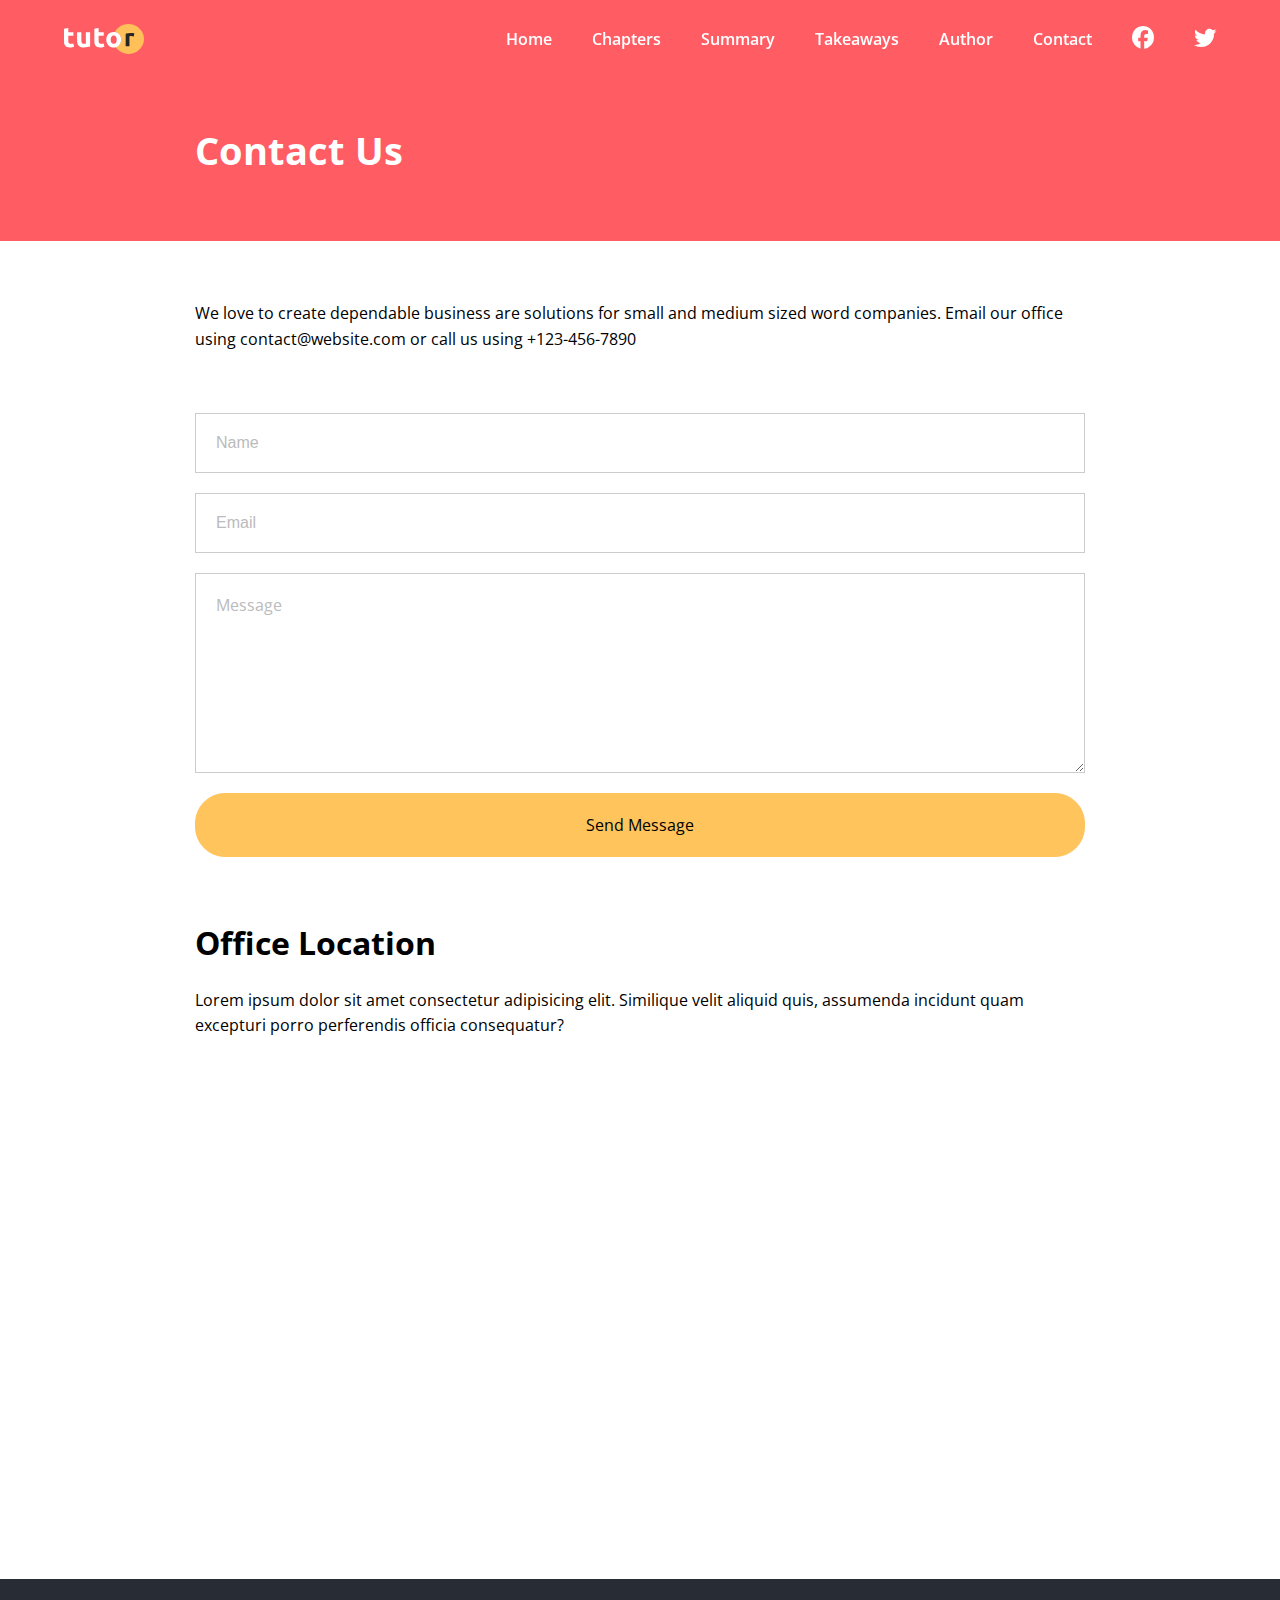
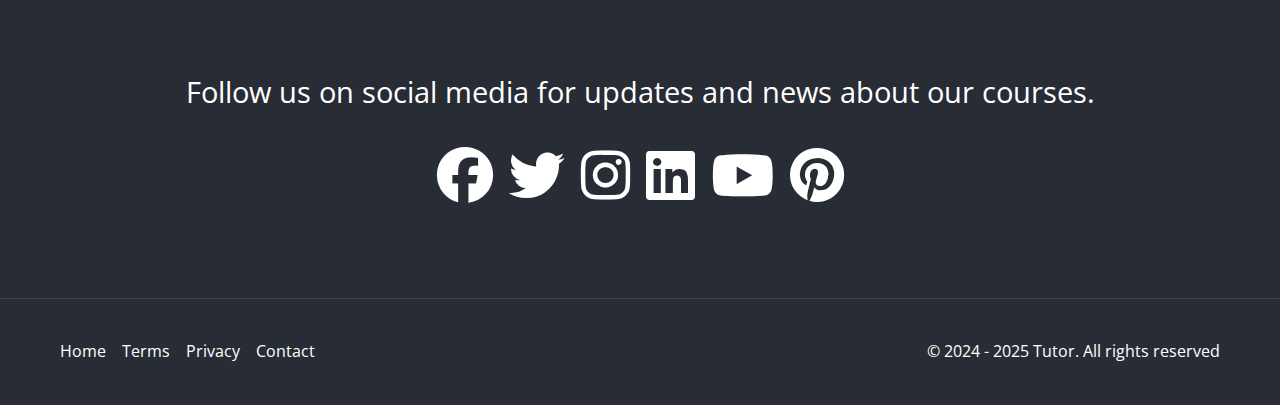
==== contact.html @ e7db67a8 "Initial commit" ====
<!DOCTYPE html>
<html lang="en">
  <head>
    <meta charset="UTF-8" />
    <meta name="viewport" content="width=device-width, initial-scale=1.0" />
    <link rel="preconnect" href="https://fonts.googleapis.com" />
    <link rel="preconnect" href="https://fonts.gstatic.com" crossorigin />
    <link
      href="https://fonts.googleapis.com/css2?family=Open+Sans:ital,wght@0,300..800;1,300..800&display=swap"
      rel="stylesheet"
    />
    <link
      rel="stylesheet"
      href="https://cdnjs.cloudflare.com/ajax/libs/font-awesome/6.7.2/css/all.min.css"
      integrity="sha512-Evv84Mr4kqVGRNSgIGL/F/aIDqQb7xQ2vcrdIwxfjThSH8CSR7PBEakCr51Ck+w+/U6swU2Im1vVX0SVk9ABhg=="
      crossorigin="anonymous"
      referrerpolicy="no-referrer"
    />
    <link rel="stylesheet" href="css/styles.css" />
    <link rel="icon" href="images/favicon.png" />
    <title>Contact</title>
  </head>
  <body>
    <header class="contact">
      <nav class="navbar">
        <a href="/" class="logo"><img src="/images/logo.svg" alt="Logo" /></a>
        <!-- Main Menu -->
        <div class="main-menu">
          <ul class="main-menu-items">
            <li><a href="/">Home</a></li>
            <li><a href="#chapters">Chapters</a></li>
            <li><a href="#summary">Summary</a></li>
            <li><a href="#takeaways">Takeaways</a></li>
            <li><a href="#author">Author</a></li>
            <li><a href="contact.html">Contact</a></li>
            <li>
              <a href="/"><i class="fa-brands fa-facebook"></i></a>
            </li>
            <li>
              <a href="/"><i class="fa-brands fa-twitter"></i></a>
            </li>
          </ul>
        </div>

        <!-- Mobile Menu -->
        <div class="mobile-menu-toggle">
          <i class="fas fa-bars fa-2x"></i>
          <div class="mobile-menu">
            <ul class="mobile-menu-items">
              <li><a href="/">Home</a></li>
              <li><a href="#chapters">Chapters</a></li>
              <li><a href="#summary">Summary</a></li>
              <li><a href="#takeaways">Takeaways</a></li>
              <li><a href="#author">Author</a></li>
              <li><a href="contact.html">Contact</a></li>
              <li>
                <a href="/"><i class="fa-brands fa-facebook"></i></a>
              </li>
              <li>
                <a href="/"><i class="fa-brands fa-twitter"></i></a>
              </li>
            </ul>
          </div>
        </div>
      </nav>
    </header>

    <main class="contact">
      <div class="contact-header"><h1 class="container">Contact Us</h1></div>
      <p class="container">
        We love to create dependable business are solutions for small and medium
        sized word companies. Email our office using contact@website.com or call
        us using +123-456-7890
      </p>
      <form class="form container">
        <input type="text" placeholder="Name" required />
        <input type="email" placeholder="Email" required />
        <textarea name="message" id="message" required>Message</textarea>
        <button class="btn btn-solid">Send Message</button>
      </form>
      <div class="location container">
        <h2>Office Location</h2>
        <p>
          Lorem ipsum dolor sit amet consectetur adipisicing elit. Similique
          velit aliquid quis, assumenda incidunt quam excepturi porro
          perferendis officia consequatur?
        </p>
        <iframe
          src="https://www.google.com/maps/embed?pb=!1m14!1m8!1m3!1d2483.0547246968645!2d-0.13990700000000003!3d51.512212000000005!3m2!1i1024!2i768!4f13.1!3m3!1m2!1s0x487604d502268421%3A0x6a7d62889992f993!2sRegent%20St.%2C%20London%2C%20UK!5e0!3m2!1sen!2sus!4v1736576848991!5m2!1sen!2sus"
          width="600"
          height="450"
          style="border: 0"
          allowfullscreen=""
          loading="lazy"
          referrerpolicy="no-referrer-when-downgrade"
        ></iframe>
      </div>

      <footer>
        <div class="footer-1">
          <p>
            Follow us on social media for updates and news about our courses.
          </p>
          <div class="brands">
            <a href="https://facebook.com"
              ><i class="fa-brands fa-facebook"></i
            ></a>
            <a href="https://twitter.com"
              ><i class="fa-brands fa-twitter"></i
            ></a>
            <a href="https://instagram.com"
              ><i class="fa-brands fa-instagram"></i
            ></a>
            <a href="https://linkedin.com"
              ><i class="fa-brands fa-linkedin"></i
            ></a>
            <a href="https://youtube.com"
              ><i class="fa-brands fa-youtube"></i
            ></a>
            <a href="https://pinterest.com"
              ><i class="fa-brands fa-pinterest"></i
            ></a>
          </div>
        </div>

        <div class="footer-2">
          <div class="left-footer">
            <ul>
              <li><a href="/">Home</a></li>
              <li><a href="/">Terms</a></li>
              <li><a href="/">Privacy</a></li>
              <li><a href="contact.html">Contact</a></li>
            </ul>
          </div>
          <div class="right-footer">
            <p>&copy 2024 - 2025 Tutor. All rights reserved</p>
          </div>
        </div>
      </footer>
    </main>

    <script src="/js/script.js"></script>
  </body>
</html>
---- css/styles.css ----
* {
  margin: 0;
  padding: 0;
  box-sizing: border-box;
}

:root {
  --primary-color: 235, 77, 85;
  --secondary-color: #ffc45c;
}

html {
  scroll-behavior: smooth;
}

body {
  font-family: "Open Sans", sans-serif;
  line-height: 1.6;
  background-color: #fff;
  scroll-behavior: smooth;
  overflow-x: hidden;
}

a {
  text-decoration: none;
  color: #fff;
}

a:hover {
  color: var(--secondary-color);
}

ul {
  list-style: none;
}

img {
  width: 100%;
}

.fa-brands {
  font-size: 1.4rem;
}

.btn {
  display: block;
  font-family: inherit;
  font-size: inherit;
  width: 200px;
  padding: 20px 30px;
  background-color: var(--secondary-color);
  border: 1px solid var(--secondary-color);
  border-radius: 30px;
  transition: 0.2s ease-in-out;

  &:hover {
    cursor: pointer;
  }
}

.btn-transparent:hover {
  background-color: transparent;
  color: #fff;
  border: 1px solid #fff;
}

.btn-solid:hover {
  background-color: #ff5c64;
  color: #fff;
}

/* Header */

.header {
  height: 1050px;
  background: url(/images/header-background.jpg) no-repeat center/cover;
  position: relative;
}

/* Navigation Bar */

.navbar {
  display: flex;
  justify-content: space-between;
  align-items: center;
  flex: 1;
  width: 100%;
  height: 80px;
  padding: 1rem 4rem;
  position: sticky;
  position: fixed;
  top: 0;
  z-index: 1000;
  transition: all 0.8s ease-in-out;
}

.navbar.transparent {
  background-color: rgba(var(--primary-color), 0.8);
  backdrop-filter: blur(10px);
}

.navbar .logo {
  width: 80px;
  height: 100%;
  margin-top: 15px;
}

/* Main Menu */

.main-menu .main-menu-items {
  display: flex;
  gap: 40px;
  font-weight: 600;
}

/* Mobile Menu */

.mobile-menu-toggle {
  display: none;
}

.fa-bars {
  color: #fff;
  font-size: 1.4rem;

  &:hover {
    cursor: pointer;
  }
}

.mobile-menu {
  position: absolute;
  top: 80px;
  left: 0;
  display: flex;
  justify-content: center;
  align-content: center;
  height: calc(100vh - 80px);
  width: 100%;
  padding: 30px 0;
  text-align: center;
  background-color: rgba(0, 0, 0, 0.8);
  transform: translateX(100%);
  transition: transform 0.3s ease;
  display: none;
}

.mobile-menu.active {
  transform: translateX(0);
}

.mobile-menu .mobile-menu-items {
  display: flex;
  flex-direction: column;
  gap: 30px;
  font-size: 1.2rem;
}

/* Hero */

.hero {
  display: grid;
  grid-template-columns: 1fr 1fr;
  gap: 10px;
  color: #fff;
  padding: 180px 0;
}

.hero-text {
  display: flex;
  flex-direction: column;
  justify-content: center;
  gap: 20px;
  padding: 70px;
  line-height: 1.2;
}

.hero-text h1 {
  font-size: 3.5rem;
  padding-right: 15px;
}

.hero-text p {
  font-size: 1.2rem;
  line-height: 1.6;
  margin-bottom: 15px;
}

.hero-image img {
  width: 110%;
  object-fit: fill;
}

.frame-decoration {
  position: absolute;
  bottom: 0;
  left: 0;
  height: 100px;
  width: 100%;
}

/* Section */

.section {
  padding: 0 70px 100px;
  margin: 0 auto;
}

.section-title {
  text-align: center;
  font-size: 2rem;
}

.section-title-border {
  width: 4rem;
  height: 4px;
  background-color: rgb(var(--primary-color));
  margin: 10px auto;
}

.section-description {
  font-size: 1.3rem;
  padding: 20px 0 50px;
  text-align: center;
  width: 65%;
  margin: 0 auto;
}

.content-title {
  font-size: 1rem;
}

/* Introduction */

.introduction .content-container {
  display: grid;
  grid-template-columns: repeat(4, 1fr);
  gap: 2rem;
}

.introduction img {
  margin-bottom: 5px;
  transition: transform 0.2s ease-in-out;
}

.introduction img:hover {
  transform: scale(1.1);
}

/* Chapters */
.chapters .content-container {
  display: grid;
  grid-template-columns: repeat(3, 1fr);
  gap: 2rem;
}

.chapters .content-item {
  text-align: center;
  box-shadow: 2px 2px 9px rgba(0, 0, 0, 0.2), -2px -2px 9px rgba(0, 0, 0, 0.2);
  padding: 50px 20px 30px;
}

.chapters .content-title {
  font-size: 1.2rem;
  margin: 10px auto;
}

.chapters img {
  width: 40%;
}

/* Summary */

.summary {
  padding-top: 50px;
  background-color: #fcfcfc;
}

.summary .content-container {
  background-color: #fff;
  margin: 50px auto 0;
  padding: 50px 40px;
}

.summary .content-title {
  background-color: #ff5c64;
  color: #fff;
  padding: 10px 15px;
  margin: 15px 0;
  font-size: 1.2rem;
}

.summary li {
  padding: 25px 0 20px;
  border-bottom: 2px solid #fcfcfc;
}

.summary .end-list {
  border-bottom: none;
}

/* Aside */

.aside {
  position: relative;
  height: 100vh;
  margin-bottom: 50px;
}

.aside img {
  height: 100vh;
  object-fit: cover;
}

.aside-content {
  position: absolute;
  top: 0;
  right: 0;
  background-color: #ff5c64;
  color: #fff;
  width: 50%;
  height: 100%;
  display: flex;
  flex-direction: column;
  justify-content: center;
  gap: 20px;
  padding: 0 50px;
}

.aside .section-title {
  text-align: left;
}

.aside p {
  font-size: 1.2rem;
}

.aside li {
  font-size: 1.2rem;
}

.aside .fa-check {
  color: var(--secondary-color);
  margin-right: 10px;
}

/* Takeaways */

.takeaways .content-container {
  display: grid;
  grid-template-columns: repeat(3, 1fr);
  gap: 2rem;
}

.takeaways .content-item {
  display: grid;
  grid-template-columns: 1fr 7fr;
  gap: 15px;
  align-items: center;
  justify-items: center;
  padding: 40px 30px;
  box-shadow: 2px 2px 9px rgba(0, 0, 0, 0.2), -2px -2px 9px rgba(0, 0, 0, 0.2);
}

.takeaways i {
  font-size: 3rem;
  color: #ff5c64;
}

/* Details */

.details {
  display: grid;
  align-items: center;
  grid-template-columns: repeat(2, 1fr);
}

.details img {
  width: 100%;
  object-fit: contain;
  padding-right: 50px;
}

.details .section-title-border {
  margin: 10px 0;
}

.details .section-title {
  text-align: left;
}

.details p {
  margin: 20px 0 30px;
}

/* Author */

.author {
  display: grid;
  grid-template-columns: repeat(2, 1fr);
  align-items: center;
}

.author .section-title {
  text-align: left;
}

.author i {
  color: #ff5c64;
  margin-right: 10px;
}

.author ul {
  margin: 30px 0;
}

.author img {
  padding-left: 40px;
}

.author .section-title-border {
  margin: 10px 0;
}

/* Stats */

.stats {
  background: url(/images/stats-background.jpg) no-repeat center/cover;
  color: #fff;
  display: grid;
  grid-template-columns: repeat(2, 1fr);
  gap: 20px;
  text-align: center;
  padding: 70px;
  margin-bottom: 70px;
}

.stats .content {
  display: flex;
  flex-direction: column;
  gap: 30px;
  justify-content: center;
}

.stats .numbers {
  display: grid;
  grid-template-columns: repeat(4, 1fr);
  column-gap: 2rem;
}

.stats .numbers h3 {
  font-size: 3rem;
}

.stats .numbers p {
  font-size: 0.9rem;
}

.stats .description {
  font-size: 1.2rem;
}

.stats button {
  margin: 0 auto;
}

/* Newsletter */

.newsletter {
  max-width: 1200px;
  margin: 0 auto 70px;
  padding: 70px 300px;
  display: flex;
  flex-direction: column;
  justify-content: center;
  align-items: center;
  gap: 20px;
  background-color: #fcfcfc;
  text-align: center;
  border: 1px solid #eee;
}

.newsletter input {
  border: none;
  border: 1px solid #ccc;
  border-radius: 20px;
  padding: 15px 20px;
  width: 400px;
}

.newsletter .btn {
  width: 150px;
  font-size: 0.9rem;
}

/* Footer */

.footer-1 {
  display: flex;
  flex-direction: column;
  justify-content: center;
  align-items: center;
  gap: 2rem;
  background-color: #282c34;
  color: #fff;
  text-align: center;
  font-size: 1.8rem;
  padding: 90px 120px;
}

.footer-1 .fa-brands {
  font-size: 3.5rem;
}

.footer-1 .brands {
  display: flex;
  gap: 1rem;
}

.footer-2 {
  display: flex;
  justify-content: space-between;
  background-color: #282c34;
  color: #fff;
  padding: 40px 60px;
  border-top: 0.5px solid rgba(255, 255, 255, 0.1);
}

.footer-2 .left-footer ul {
  display: flex;
  gap: 1rem;
}

/* Contact */

.container {
  max-width: 950px;
  margin: 0 auto;
  padding: 60px 30px 0;
}

.contact-header {
  background-color: #ff5c64;
  color: #fff;
  padding: 60px 0;
  font-size: 1.2rem;
}

.form,
.location {
  display: flex;
  flex-direction: column;
  gap: 20px;
}

.form input,
.form textarea {
  border: none;
  border: 1px solid #ccc;
  font-size: 1rem;
  padding: 20px;
}

input::placeholder,
.form textarea {
  color: #bbb;
}

.form textarea {
  font-family: inherit;
  height: 200px;
}

.form .btn {
  width: 100%;
}

.location h2 {
  font-size: 2rem;
}

.location iframe {
  width: 100%;
  margin-bottom: 70px;
}

/* Media Queries */

@media (max-width: 1200px) {
  .hero {
    padding-right: 70px;
  }
  .hero-image img {
    width: 100%;
  }
  .section {
    padding: 0 30px 100px;
  }

  .introduction .content-container {
    grid-template-columns: repeat(3, 1fr);
  }

  .summary {
    padding-top: 50px;
  }

  .newsletter {
    padding: 70px;
    margin: 0 20px 70px;
  }
}

@media (max-width: 992px) {
  .hero {
    grid-template-columns: 1fr;
    text-align: center;
    padding: 120px 0;
  }

  .hero-text {
    align-items: center;
    padding: 40px;
  }

  .hero-text h1 {
    font-size: 2.5rem;
    padding-right: 0;
  }

  .hero-image {
    width: 550px;
    margin: 0 auto;
  }

  .section-description {
    width: 100%;
    padding: 20px 5px 50px;
  }

  .introduction .content-container {
    grid-template-columns: repeat(2, 1fr);
  }

  .chapters .content-container,
  .takeaways .content-container,
  .details,
  .author,
  .stats {
    grid-template-columns: 1fr;
  }

  .chapters img {
    width: 15%;
  }

  .aside-content {
    padding: 0 30px;
  }

  .takeaways .content-item {
    padding: 30px;
  }

  .details-image,
  .author-image {
    width: 60%;
    margin: 0 auto;
  }

  .details img {
    padding-right: 0;
  }

  .details .content {
    margin: 30px 50px;
  }

  .author {
    margin-top: 10px;
  }

  .author-image {
    order: 1;
  }

  .author img {
    padding-left: 0;
  }

  .author .content {
    order: 2;
    padding: 20px 80px;
  }

  .stats {
    padding: 70px 150px;
  }

  .newsletter {
    padding: 70px 100px;
    margin: 0 20px 70px;
  }
}

@media (max-width: 768px) {
  .main-menu .main-menu-items {
    display: none;
  }

  .fa-bars,
  .mobile-menu,
  .mobile-menu-toggle {
    display: block;
  }

  .hero-image {
    width: 400px;
  }

  .aside,
  .aside img {
    height: 70vh;
  }

  .aside-content {
    width: 100%;
  }

  .aside .section-title {
    font-size: 1.4rem;
  }

  .aside p {
    font-size: 1rem;
  }

  .details-image,
  .author-image {
    width: 80%;
    margin: 0 auto;
  }

  .details .content {
    margin: 30px 10px;
  }

  .author .content {
    padding: 20px;
  }

  .stats {
    padding: 70px 50px;
  }

  .footer-1 {
    font-size: 1.2rem;
    padding: 90px 60px;
  }

  .footer-1 .fa-brands {
    font-size: 2rem;
  }

  .footer-2 {
    flex-direction: column;
    align-items: center;
    text-align: center;
    gap: 1.5rem;
  }
}

@media (max-width: 576px) {
  .introduction .content-container {
    grid-template-columns: 1fr;
  }

  .hero-image {
    width: 350px;
  }

  .chapters .content-item {
    padding: 50px 30px 30px;
  }
  .chapters img {
    width: 35%;
  }

  .stats .numbers {
    grid-template-columns: 1fr;
  }

  .newsletter {
    padding: 70px;
  }

  .newsletter input {
    width: 400px;
  }
  .newsletter h2 {
    font-size: 1.3rem;
  }
  .newsletter p {
    display: none;
  }
}
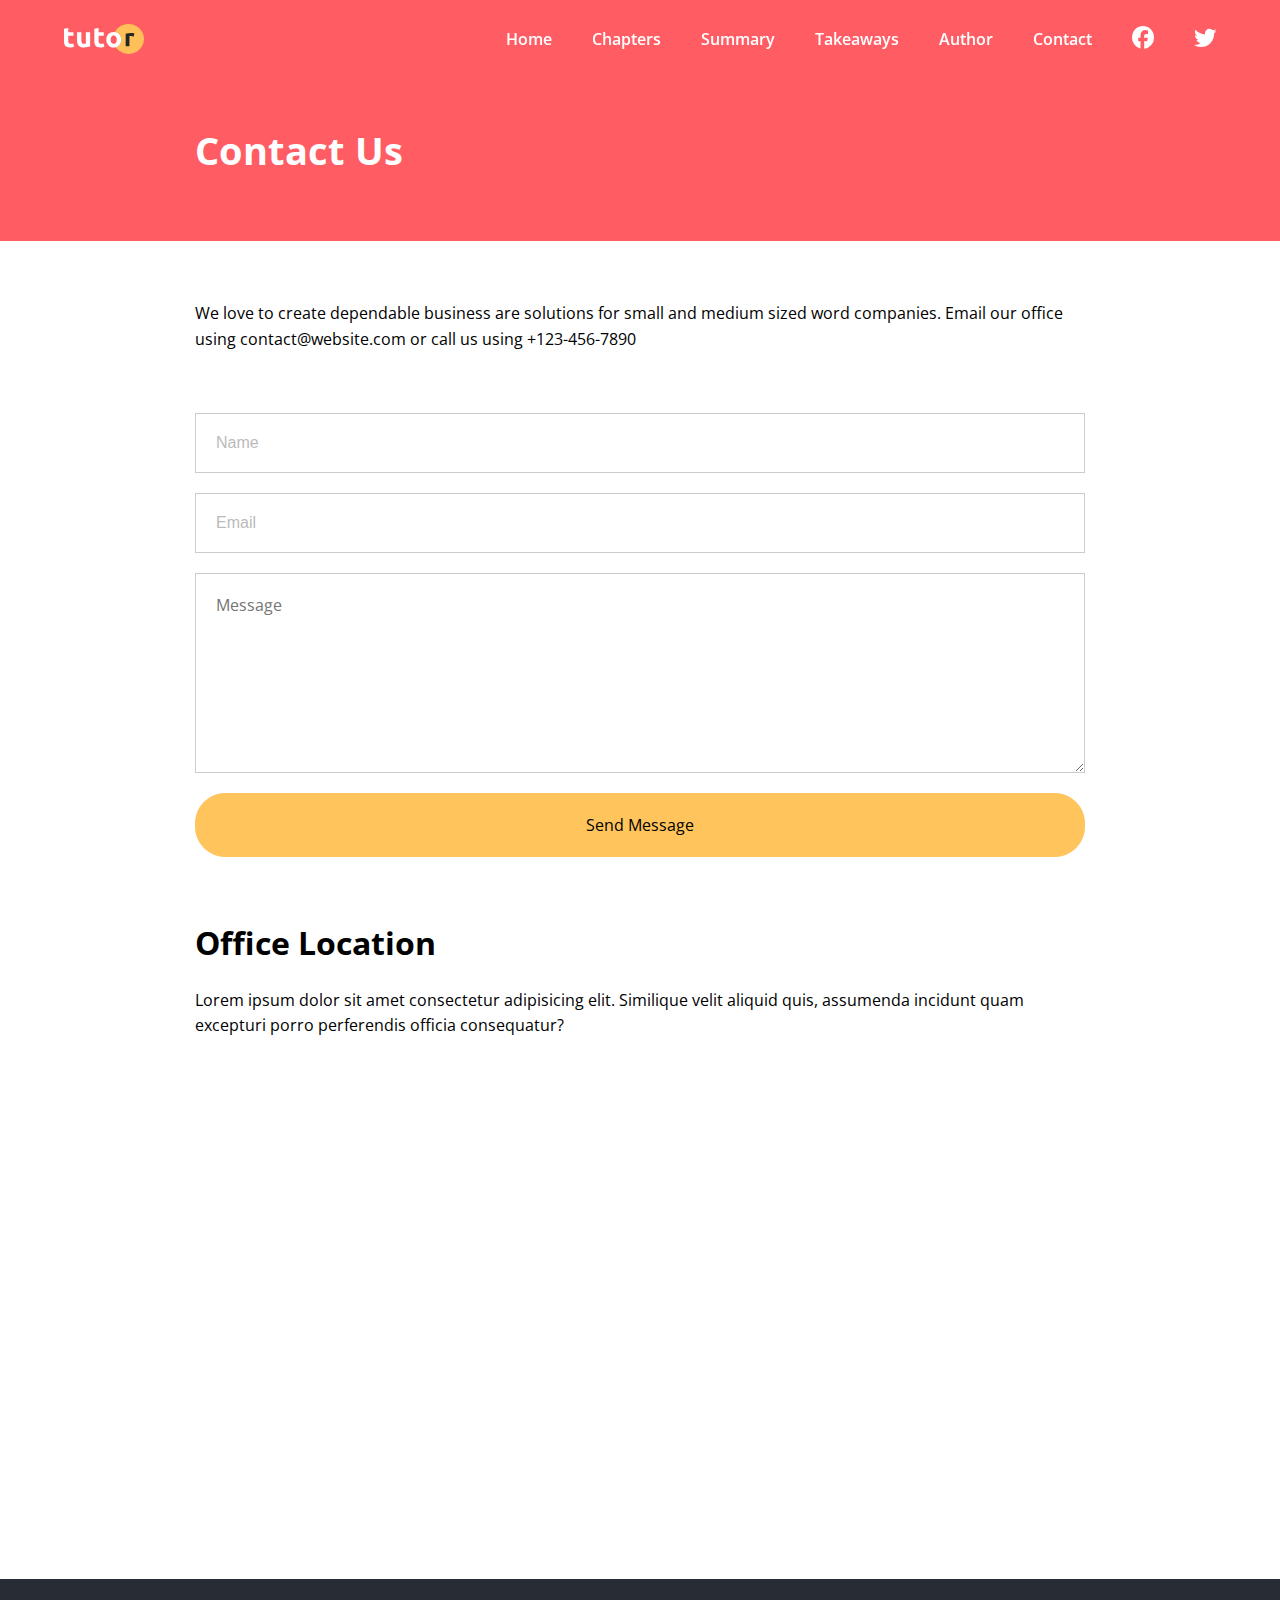
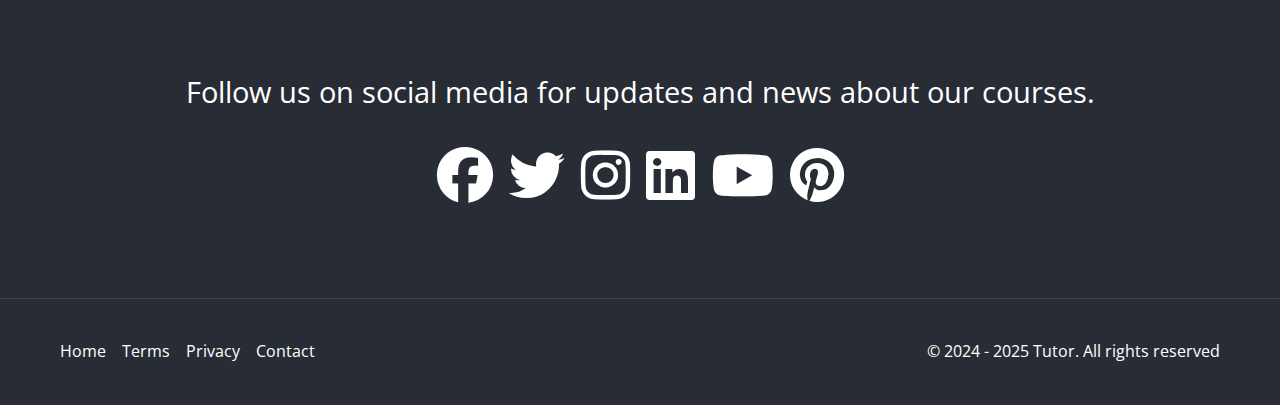
==== commit 0e99b2b9: "Added contact form function" ====
--- a/contact.html
+++ b/contact.html
@@ -72,11 +72,16 @@
         sized word companies. Email our office using contact@website.com or call
         us using +123-456-7890
       </p>
-      <form class="form container">
-        <input type="text" placeholder="Name" required />
-        <input type="email" placeholder="Email" required />
-        <textarea name="message" id="message" required>Message</textarea>
-        <button class="btn btn-solid">Send Message</button>
+      <form class="form container" name="contact" netlify>
+        <input type="text" name="name" placeholder="Name" required />
+        <input type="email" name="email" placeholder="Email" required />
+        <textarea
+          name="message"
+          id="message"
+          placeholder="Message"
+          required
+        ></textarea>
+        <button type="submit" class="btn btn-solid">Send Message</button>
       </form>
       <div class="location container">
         <h2>Office Location</h2>
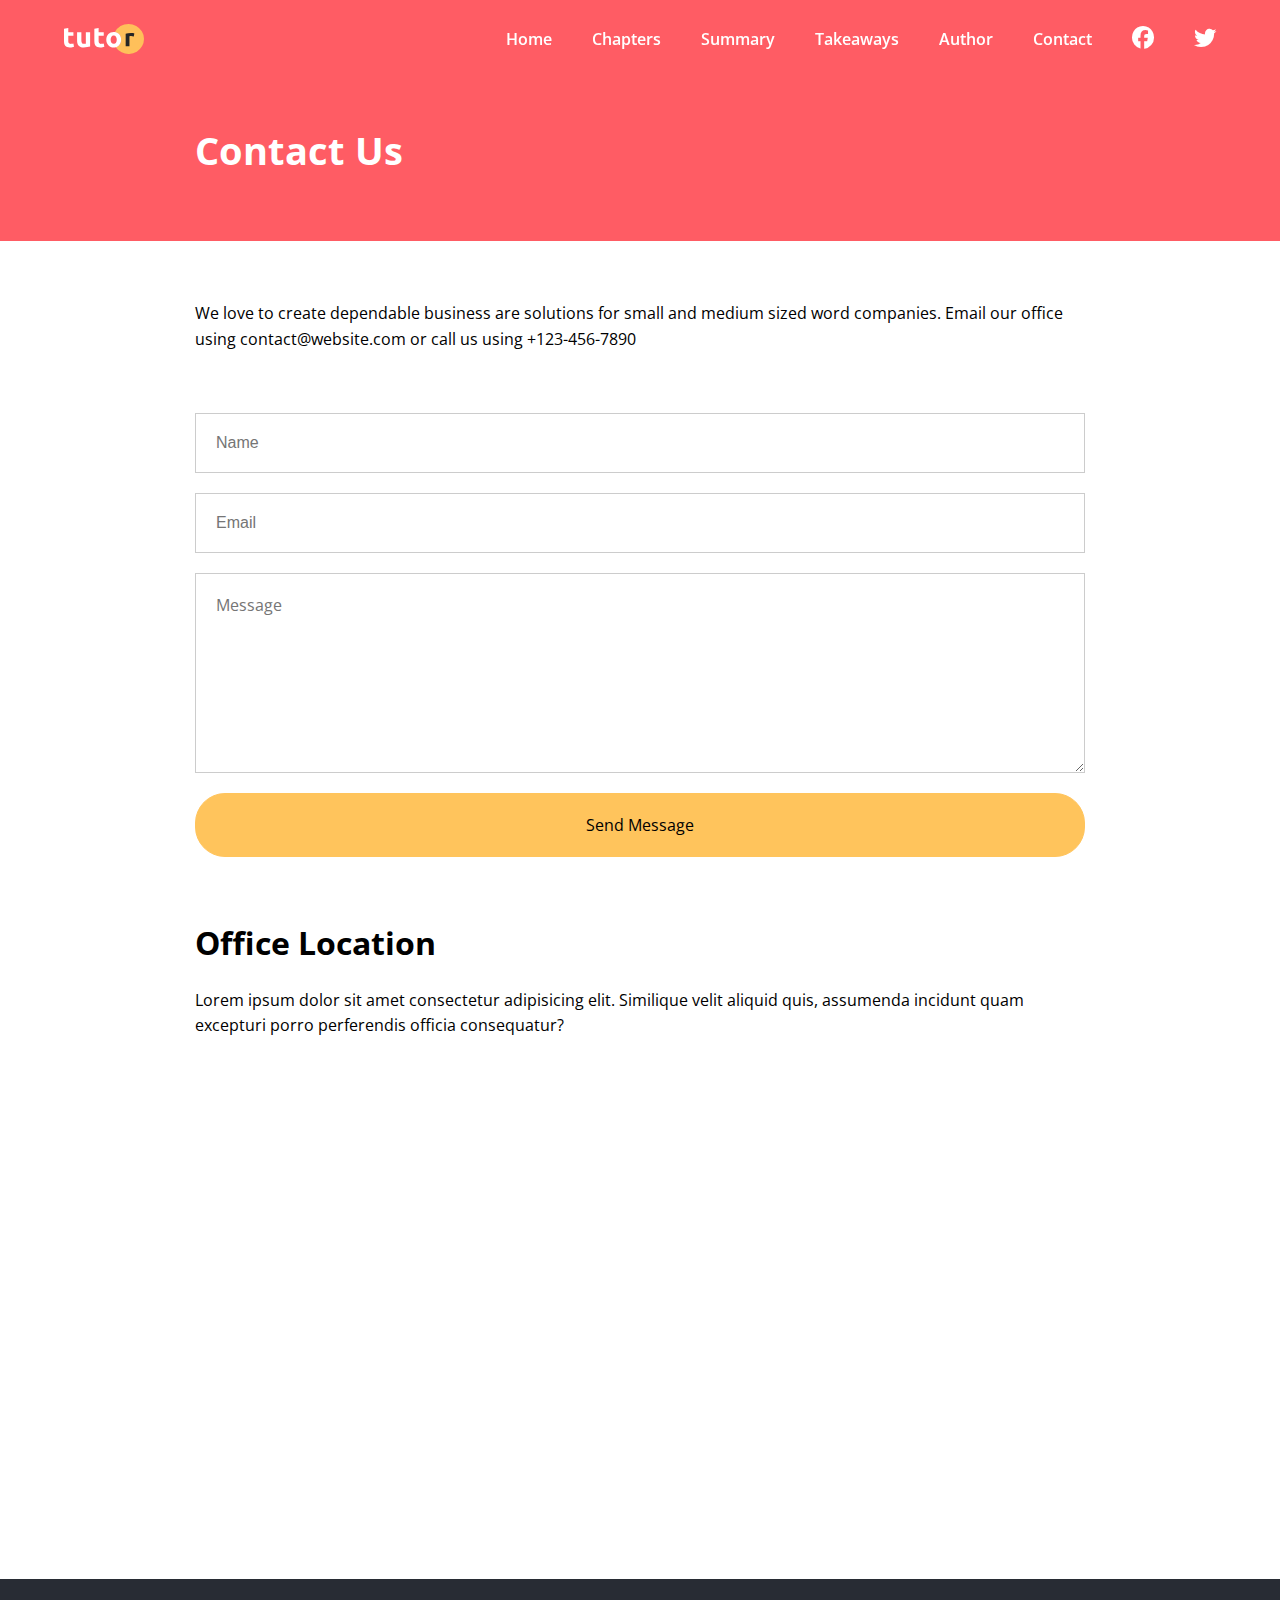
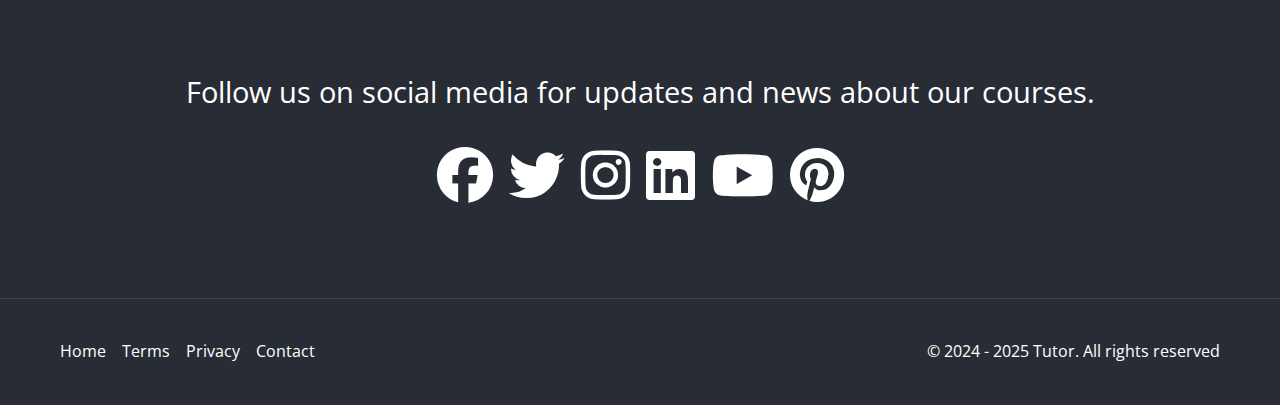
==== commit 6f794618: "fix: correct menu item links in contact.html" ====
--- a/contact.html
+++ b/contact.html
@@ -28,16 +28,20 @@
         <div class="main-menu">
           <ul class="main-menu-items">
             <li><a href="/">Home</a></li>
-            <li><a href="#chapters">Chapters</a></li>
-            <li><a href="#summary">Summary</a></li>
-            <li><a href="#takeaways">Takeaways</a></li>
-            <li><a href="#author">Author</a></li>
-            <li><a href="contact.html">Contact</a></li>
+            <li><a href="index.html#chapters">Chapters</a></li>
+            <li><a href="index.html#summary">Summary</a></li>
+            <li><a href="index.html#takeaways">Takeaways</a></li>
+            <li><a href="index.html#author">Author</a></li>
+            <li><a href="index.htmlcontact.html">Contact</a></li>
             <li>
-              <a href="/"><i class="fa-brands fa-facebook"></i></a>
+              <a href="https://www.facebook.com"
+                ><i class="fa-brands fa-facebook"></i
+              ></a>
             </li>
             <li>
-              <a href="/"><i class="fa-brands fa-twitter"></i></a>
+              <a href="https://www.twitter.com"
+                ><i class="fa-brands fa-twitter"></i
+              ></a>
             </li>
           </ul>
         </div>
@@ -48,16 +52,20 @@
           <div class="mobile-menu">
             <ul class="mobile-menu-items">
               <li><a href="/">Home</a></li>
-              <li><a href="#chapters">Chapters</a></li>
-              <li><a href="#summary">Summary</a></li>
-              <li><a href="#takeaways">Takeaways</a></li>
-              <li><a href="#author">Author</a></li>
+              <li><a href="index.html#chapters">Chapters</a></li>
+              <li><a href="index.html#summary">Summary</a></li>
+              <li><a href="index.html#takeaways">Takeaways</a></li>
+              <li><a href="index.html#author">Author</a></li>
               <li><a href="contact.html">Contact</a></li>
               <li>
-                <a href="/"><i class="fa-brands fa-facebook"></i></a>
+                <a href="https://www.facebook.com"
+                  ><i class="fa-brands fa-facebook"></i
+                ></a>
               </li>
               <li>
-                <a href="/"><i class="fa-brands fa-twitter"></i></a>
+                <a href="https://www.twitter.com"
+                  ><i class="fa-brands fa-twitter"></i
+                ></a>
               </li>
             </ul>
           </div>
--- a/css/styles.css
+++ b/css/styles.css
@@ -561,11 +561,6 @@
   padding: 20px;
 }
 
-input::placeholder,
-.form textarea {
-  color: #bbb;
-}
-
 .form textarea {
   font-family: inherit;
   height: 200px;
